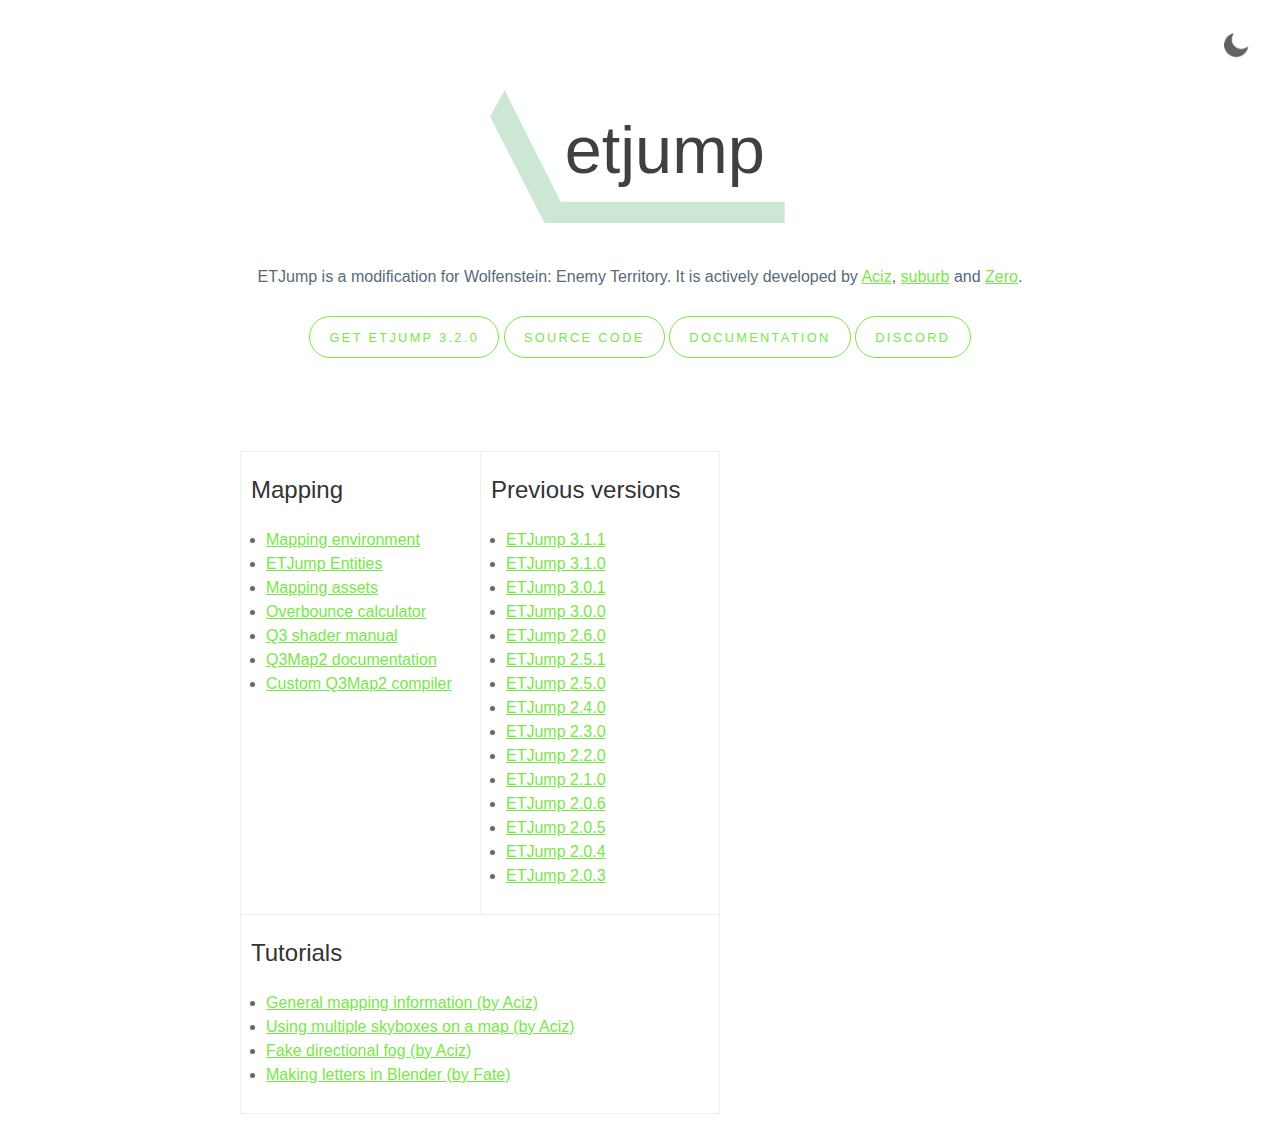
==== index.html @ 076473ca "3.2.0 Update" ====
<!DOCTYPE html>
<html lang="en">

<head>
    <meta charset="UTF-8">
    <title>ETJump - A trickjump mod for Wolfenstein: Enemy Territory</title>
    <link rel="stylesheet" href="styles/site.css">
</head>

<body>
    <header>
        <img src="images/moon.png" id="theme-toggler">
        <img src="images/etjump-logo.svg" id="logo">
        <p class="mtb40">
            ETJump is a modification for Wolfenstein: Enemy Territory. It is actively developed by <a
                href="https://github.com/Aciz">Aciz</a>, <a href="https://github.com/suburbski">suburb</a> and <a
                href="https://github.com/haapanen">Zero</a>.
        </p>
        <nav>
            <a href="etjump/etjump-3.2.0.zip">Get ETJump 3.2.0</a>
            <a href="https://github.com/etjump/etjump">Source Code</a>
            <a href="http://etjump.readthedocs.io/en/latest/">Documentation</a>
            <a href="https://discord.gg/AcyWMqR">Discord</a>
        </nav>
    </header>
    <main class="grid-2-3">
        <div id="links-block">
            <div>
                <h2>Mapping</h2>
                <ul>
                    <li><a href="https://github.com/etjump/mapping">Mapping environment</a></li>
                    <li><a href="https://etjump.readthedocs.io/en/latest/mapping/mapping_entities/">ETJump Entities</a>
                    </li>
                    <li><a href="https://github.com/id-tech-3-tools/ET-extra-assets">Mapping assets</a></li>
                    <li><a href="utilities/overbounce/index.html">Overbounce calculator</a></li>
                    <li><a href="http://q3map2.robotrenegade.com/docs/shader_manual/">Q3 shader manual</a></li>
                    <li><a href="https://github.com/id-tech-3-tools/map-compiler/wiki">Q3Map2 documentation</a></li>
                    <li><a href="https://github.com/id-tech-3-tools/map-compiler">Custom Q3Map2 compiler</a></li>
                </ul>
            </div>
            <div>
                <h2>Previous versions</h2>
                <ul>
                    <li><a href="etjump/etjump-3.1.1.zip">ETJump 3.1.1</a></li>
                    <li><a href="etjump/etjump-3.1.0.zip">ETJump 3.1.0</a></li>
                    <li><a href="etjump/etjump-3.0.1.zip">ETJump 3.0.1</a></li>
                    <li><a href="etjump/etjump-3.0.0.zip">ETJump 3.0.0</a></li>
                    <li><a href="etjump/etjump-2.6.0.zip">ETJump 2.6.0</a></li>
                    <li><a href="etjump/etjump-2.5.1.zip">ETJump 2.5.1</a></li>
                    <li><a href="etjump/etjump-2.5.0.zip">ETJump 2.5.0</a></li>
                    <li><a href="etjump/etjump-2.4.0.zip">ETJump 2.4.0</a></li>
                    <li><a href="etjump/etjump-2_3_0.zip">ETJump 2.3.0</a></li>
                    <li><a href="etjump/etjump-2_2_0.zip">ETJump 2.2.0</a></li>
                    <li><a href="etjump/etjump-2_1_0.zip">ETJump 2.1.0</a></li>
                    <li><a href="etjump/etjump-2_0_6.zip">ETJump 2.0.6</a></li>
                    <li><a href="etjump/etjump-2_0_5.zip">ETJump 2.0.5</a></li>
                    <li><a href="etjump/etjump-2_0_4.zip">ETJump 2.0.4</a></li>
                    <li><a href="etjump/etjump-2_0_3.zip">ETJump 2.0.3</a></li>
                </ul>
            </div>
            <div>
                <h2>Tutorials</h2>
                <ul>
                    <li><a href="tutorials/general-mapping-information.html">General mapping information (by Aciz)</a>
                    </li>
                    <li><a href="tutorials/using-multiple-skyboxes-on-a-map.html">Using multiple skyboxes on a map (by
                            Aciz)</a></li>
                    <li><a href="tutorials/fake-directional-fog.html">Fake directional fog (by Aciz)</a></li>
                    <li><a href="tutorials/fate-blender-tutorial.html">Making letters in Blender (by Fate)</a></li>
                </ul>
            </div>
        </div>
        <div>
            <iframe src="https://discordapp.com/widget?id=214090773237334017&theme=light" id="discord-widget"
                width="350" height="500" allowtransparency="true" frameborder="0"></iframe>
        </div>
    </main>
    <script src="scripts/theme-toggler-main.js"></script>
</body>

</html>
---- styles/site.css ----
/* http://jgthms.com/web-design-in-4-minutes/# */

/* Primary colors */

:root {
    --green: #77e848;
    --white1: white;
    --white2: #f5f7f9;
    --white3: #d8dee9;
    --white4: #efefef;
    --white5: #f9f9f9;
    --white6: #dddddd;
    --dirty-white: #a59d95;
    --gray1: #a7adba;
    --gray2: #566b78;
    --gray3: #333;
    --gray4: #27292a;
    --gray5: #212121;
    --gray6: #202324;
    --gray7: #2f3335;
    --black: black;
    --blue: #69c;
}

/* Theme toggler */

.light {
    --bg: var(--white1);
    --text: var(--gray2);
    --hover: var(--black);
    --header: var(--gray3);
    --border: var(--white4);
    --code-bg: var(--white2);
    --toc-bg: var(--white5);
    --nth-even: var(--white6);
}

.dark {
    --bg: var(--gray5);
    --text: var(--dirty-white);
    --hover: var(--white1);
    --header: var(--dirty-white);
    --border: var(--dirty-white);
    --code-bg: var(--gray4);
    --toc-bg: var(--gray6);
    --nth-even: var(--gray7);
}

/* Centering */

header,
main {
    margin: 0 auto;
    max-width: 50em;
}

.common-tex-item {
    margin-bottom: 15px;
}

.common-tex-image {
    display: inline-block;
    width: 80px;
    vertical-align: middle;
    text-align: center;
}

.common-tex-content {
    width: 700px;
    display: inline-block;
    vertical-align: middle;
}

/* Navbar */

nav a {
    border: 1px solid var(--green);
    border-radius: 290486px;
    color: var(--green);
    font-size: 0.8em;
    letter-spacing: 0.18em;
    padding: 1em 1.5em;
    text-transform: uppercase;
    text-decoration: none;
    transition: none 200ms ease-out;
    transition-property: color, background;
}

nav a:hover {
    background: var(--green);
    color: var(--white1);
}

/* Fonts */

body {
    font-family: "Roboto", "Helvetica", "Arial", sans-serif;
    -moz-font-smoothing: grayscale;
    -webkit-font-smoothing: antialiased;
}

h1,
h2,
strong {
    font-weight: 500;
}

header h1 {
    font-size: 2.5em;
    font-weight: 300;
}

.toc_title {
    font-weight: 700;
    text-align: center;
}

/* Spacing */

body {
    line-height: 1.5;
    padding: 4em 1em;
}

h2 {
    margin-top: 1em;
    padding-top: 1em;
}

body {
    margin: 0;
    padding: 0;
}

main {
    padding: 1em;
}

header {
    line-height: 1.2;
    max-width: none;
    padding: 7vw 2em;
    text-align: center;
}

code {
    padding: 2px 4px;
    vertical-align: text-bottom;
}

pre {
    padding: 1em;
    overflow: auto;
    white-space: pre-wrap;
}


#toc_container li,
#toc_container ul,
#toc_container ul li {
    list-style: disc none none;
}

/* Colors and contrast */

h1,
h2,
strong {
    color: var(--header);
}

a {
    transition: color 0.2s ease;
}

a:hover {
    color: var(--hover);
}

body {
    background: var(--bg);
    color: var(--text);
}

a {
    color: var(--green);
}

code,
pre {
    background: var(--code-bg);
    color: var(--gray1);
    -moz-font-smoothing: grayscale;
    -webkit-font-smoothing: initial;
}

pre {
    border-left: 2px solid var(--blue);
}

table,
th,
td {
    border: 1px solid gray;
    border-collapse: collapse;
    padding: 0 5px;
}

tr:nth-child(even) {
    background-color: var(--nth-even);
}

#toc_container {
    background: var(--toc-bg) none repeat scroll 0 0;
    border: 1px solid gray;
    display: table;
    float: right;
    margin-bottom: 1em;
    margin-left: 1em;
    padding-right: 1em;
}

input {
    background-color: var(--bg) !important;
    color: var(--text) !important;
    border-color: var(--border) !important;
}

#fall-ob-heights {
    background-color: var(--code-bg);
    border-color: var(--border);
}

#jump-ob-heights {
    background-color: var(--code-bg);
    border-color: var(--border);
}

/* Images */

img {
    height: auto;
    max-width: 100%;
}

#logo {
    width: 300px;
}

#theme-toggler {
    width: 30px;
    cursor: pointer;
    position: fixed;
    top: 30px;
    right: 30px;
}

/* Resources */

#links-block {
    display: grid;
    grid-template-columns: repeat(auto-fill, 50%);
}

#links-block ul {
    padding-left: 15px;
}

#links-block h2 {
    margin-top: 10px;
    padding-top: 0;
}

#links-block>div {
    padding: 10px;
    border: 1px solid var(--border);
}

#links-block>div:nth-child(1) {
    grid-column: 1 / 2;
    border-right: none;
}

#links-block>div:nth-child(2) {
    grid-column: 2 / 2;
}

#links-block>div:nth-child(3) {
    grid-column: 1 / 3;
    grid-row: 2;
    border-top: none;
}

.mtb40 {
    margin: 40px 0;
}

.grid-2-3 {
    display: grid;
    grid-template-columns: 60% 40%;
    grid-gap: 10px;
}
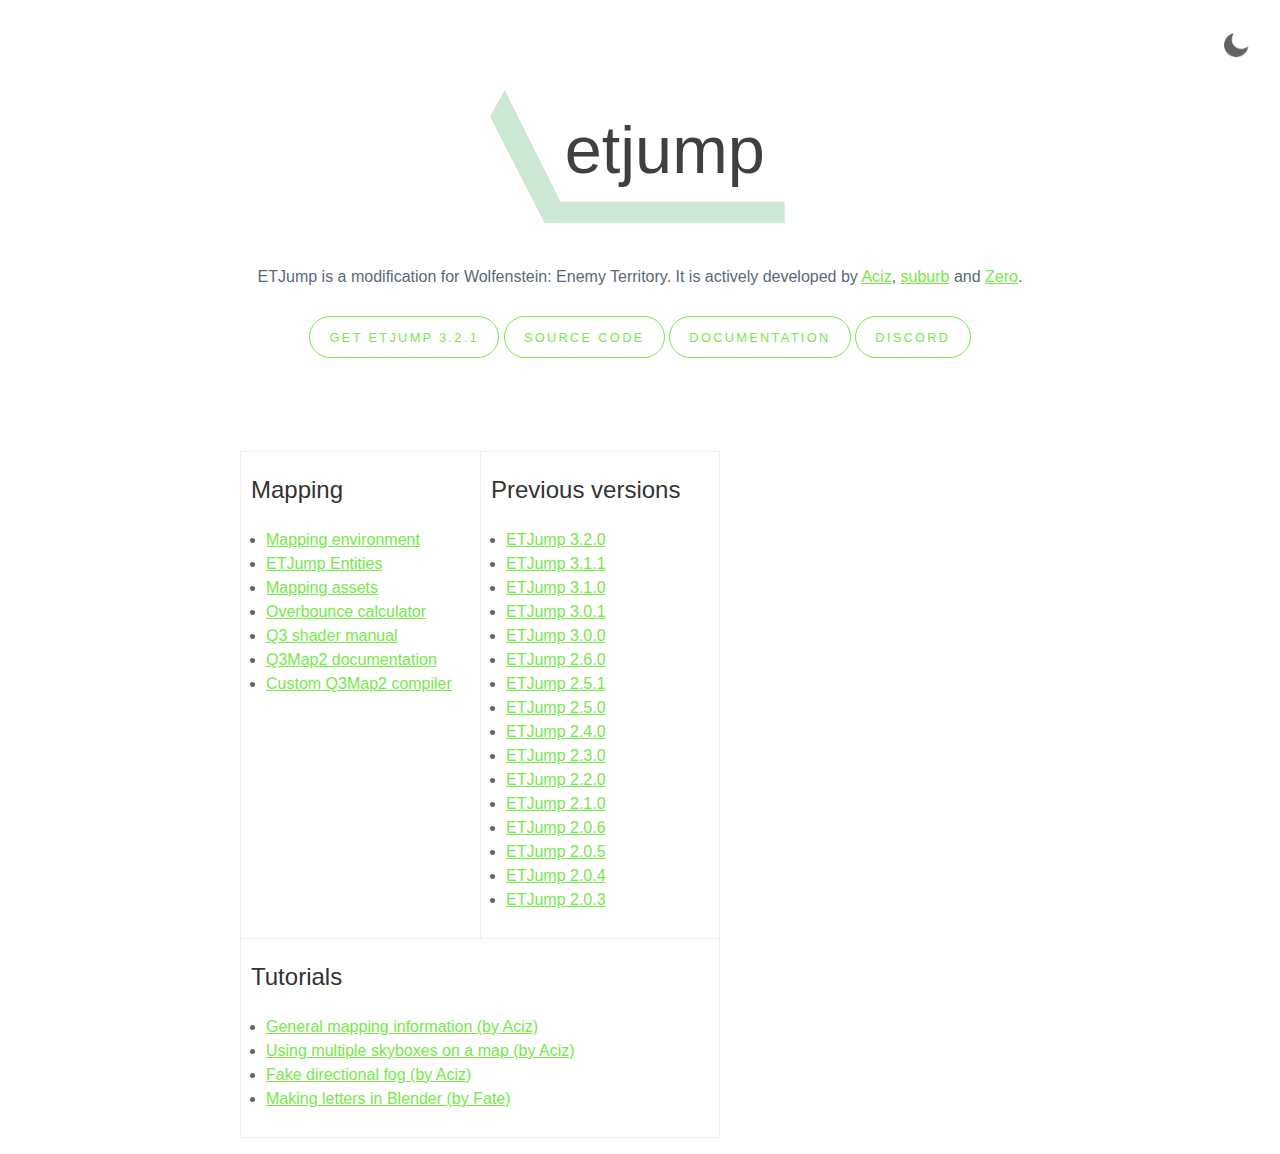
==== commit 8ceabb49: "3.2.1 Update" ====
--- a/index.html
+++ b/index.html
@@ -17,7 +17,7 @@
                 href="https://github.com/haapanen">Zero</a>.
         </p>
         <nav>
-            <a href="etjump/etjump-3.2.0.zip">Get ETJump 3.2.0</a>
+            <a href="etjump/etjump-3.2.1.zip">Get ETJump 3.2.1</a>
             <a href="https://github.com/etjump/etjump">Source Code</a>
             <a href="http://etjump.readthedocs.io/en/latest/">Documentation</a>
             <a href="https://discord.gg/AcyWMqR">Discord</a>
@@ -41,6 +41,7 @@
             <div>
                 <h2>Previous versions</h2>
                 <ul>
+                    <li><a href="etjump/etjump-3.2.0.zip">ETJump 3.2.0</a></li>
                     <li><a href="etjump/etjump-3.1.1.zip">ETJump 3.1.1</a></li>
                     <li><a href="etjump/etjump-3.1.0.zip">ETJump 3.1.0</a></li>
                     <li><a href="etjump/etjump-3.0.1.zip">ETJump 3.0.1</a></li>
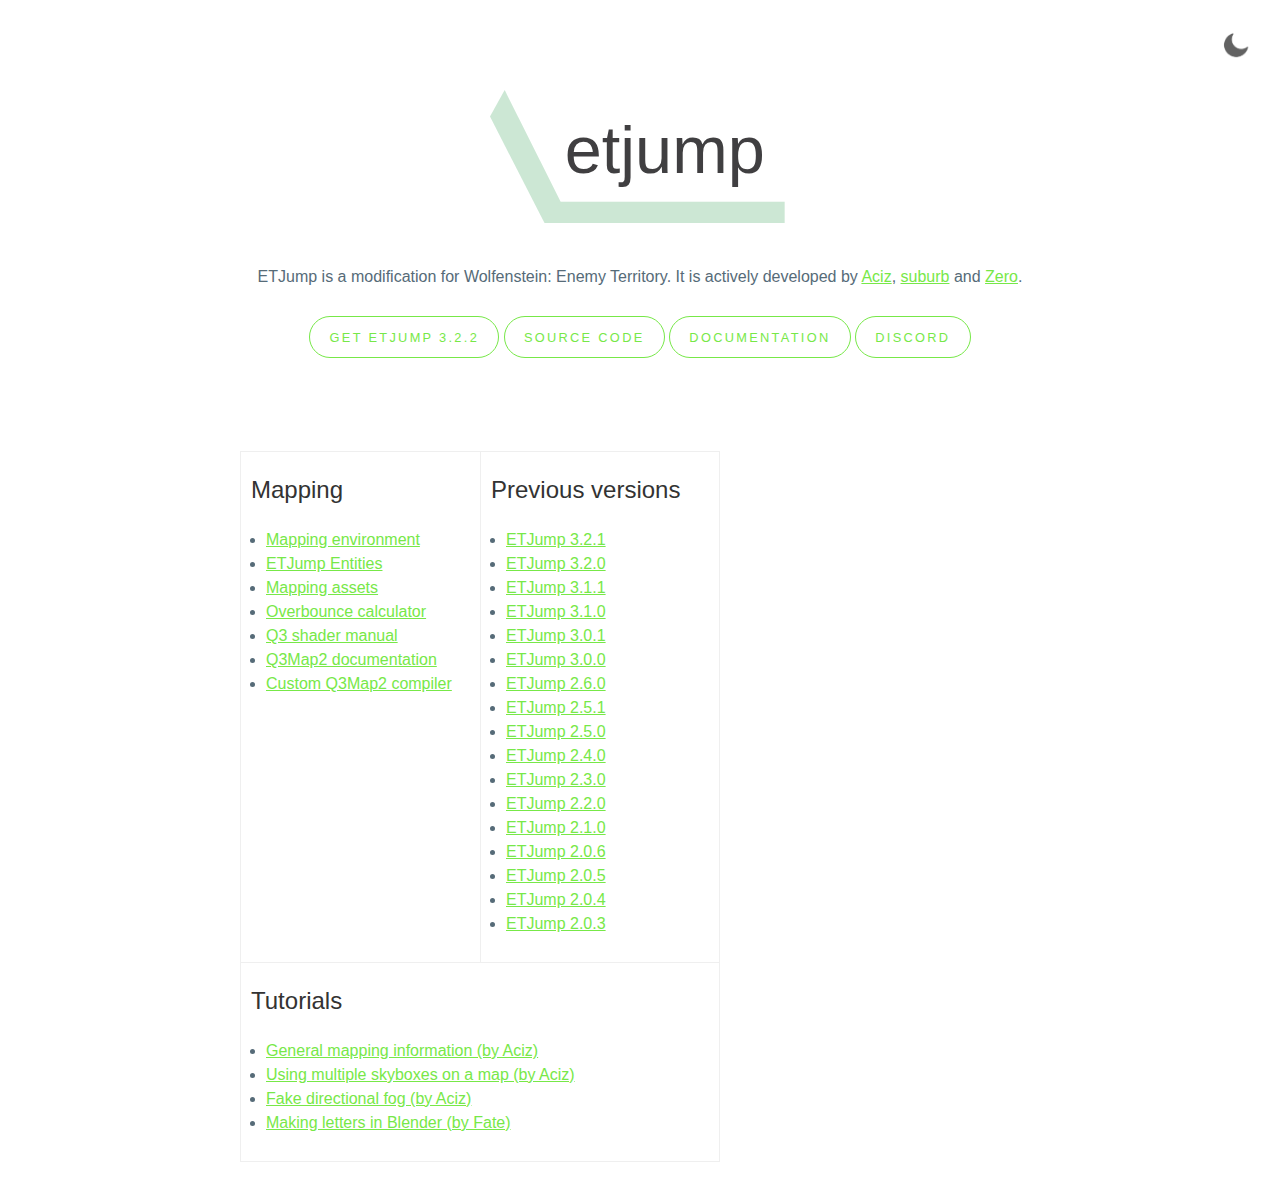
==== commit b44baf6a: "3.2.2 Update" ====
--- a/index.html
+++ b/index.html
@@ -17,7 +17,7 @@
                 href="https://github.com/haapanen">Zero</a>.
         </p>
         <nav>
-            <a href="etjump/etjump-3.2.1.zip">Get ETJump 3.2.1</a>
+            <a href="etjump/etjump-3.2.2.zip">Get ETJump 3.2.2</a>
             <a href="https://github.com/etjump/etjump">Source Code</a>
             <a href="http://etjump.readthedocs.io/en/latest/">Documentation</a>
             <a href="https://discord.gg/AcyWMqR">Discord</a>
@@ -41,6 +41,7 @@
             <div>
                 <h2>Previous versions</h2>
                 <ul>
+                    <li><a href="etjump/etjump-3.2.1.zip">ETJump 3.2.1</a></li>
                     <li><a href="etjump/etjump-3.2.0.zip">ETJump 3.2.0</a></li>
                     <li><a href="etjump/etjump-3.1.1.zip">ETJump 3.1.1</a></li>
                     <li><a href="etjump/etjump-3.1.0.zip">ETJump 3.1.0</a></li>
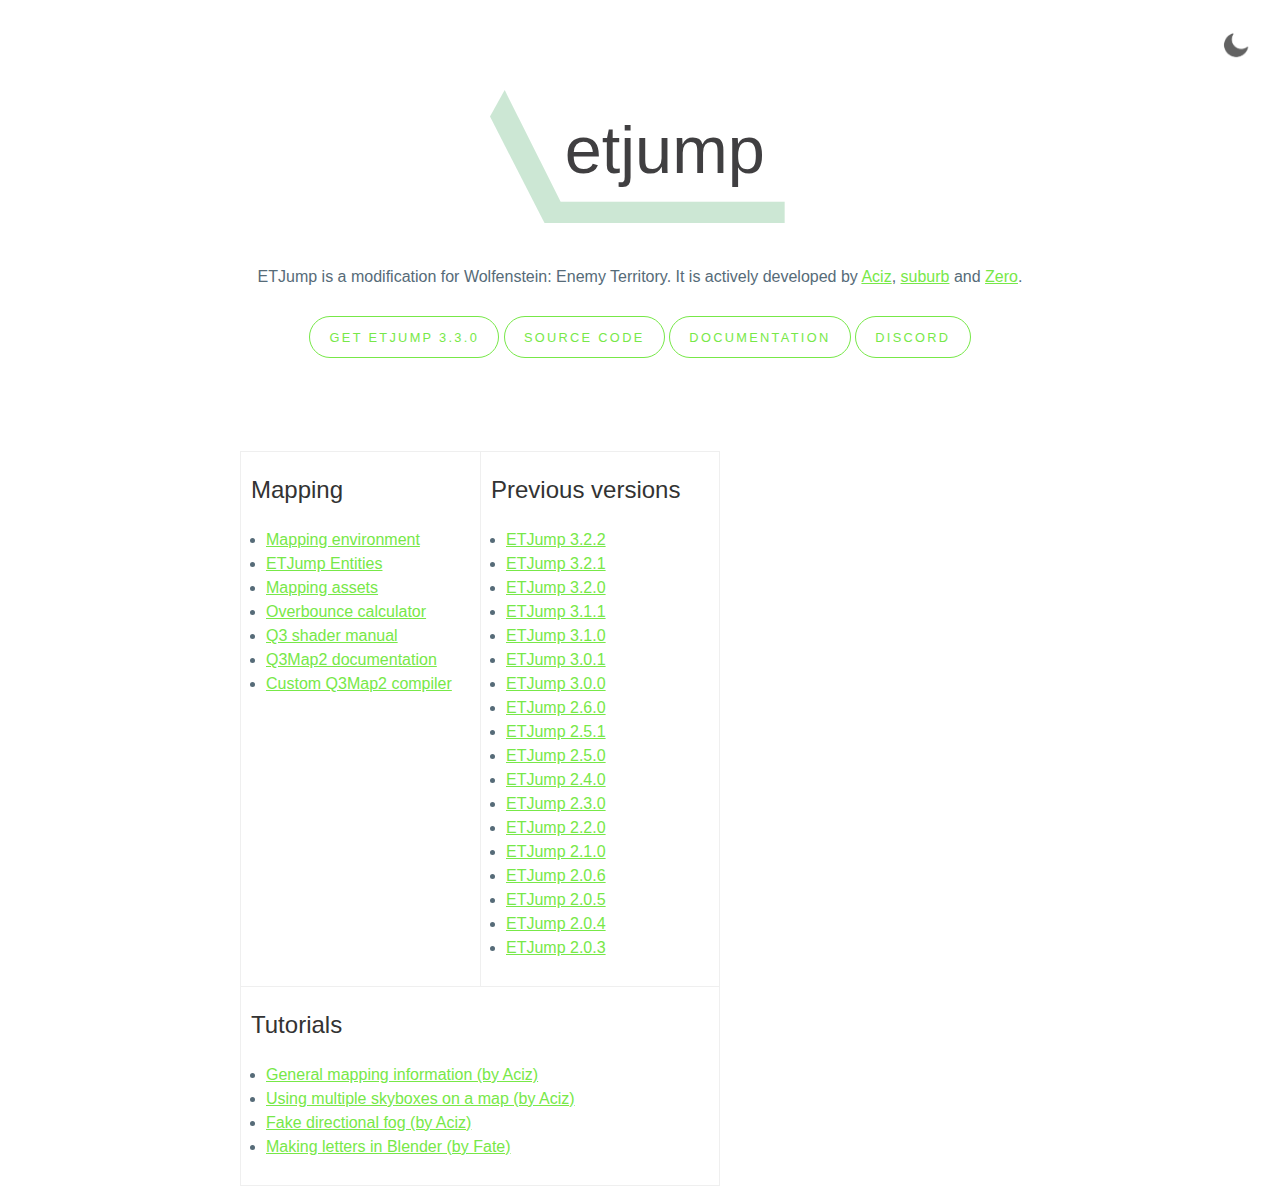
==== commit 833fac41: "3.3.0 Update" ====
--- a/index.html
+++ b/index.html
@@ -17,7 +17,7 @@
                 href="https://github.com/haapanen">Zero</a>.
         </p>
         <nav>
-            <a href="etjump/etjump-3.2.2.zip">Get ETJump 3.2.2</a>
+            <a href="etjump/etjump-3.3.0.zip">Get ETJump 3.3.0</a>
             <a href="https://github.com/etjump/etjump">Source Code</a>
             <a href="http://etjump.readthedocs.io/en/latest/">Documentation</a>
             <a href="https://discord.gg/AcyWMqR">Discord</a>
@@ -41,6 +41,7 @@
             <div>
                 <h2>Previous versions</h2>
                 <ul>
+                    <li><a href="etjump/etjump-3.2.2.zip">ETJump 3.2.2</a></li>
                     <li><a href="etjump/etjump-3.2.1.zip">ETJump 3.2.1</a></li>
                     <li><a href="etjump/etjump-3.2.0.zip">ETJump 3.2.0</a></li>
                     <li><a href="etjump/etjump-3.1.1.zip">ETJump 3.1.1</a></li>
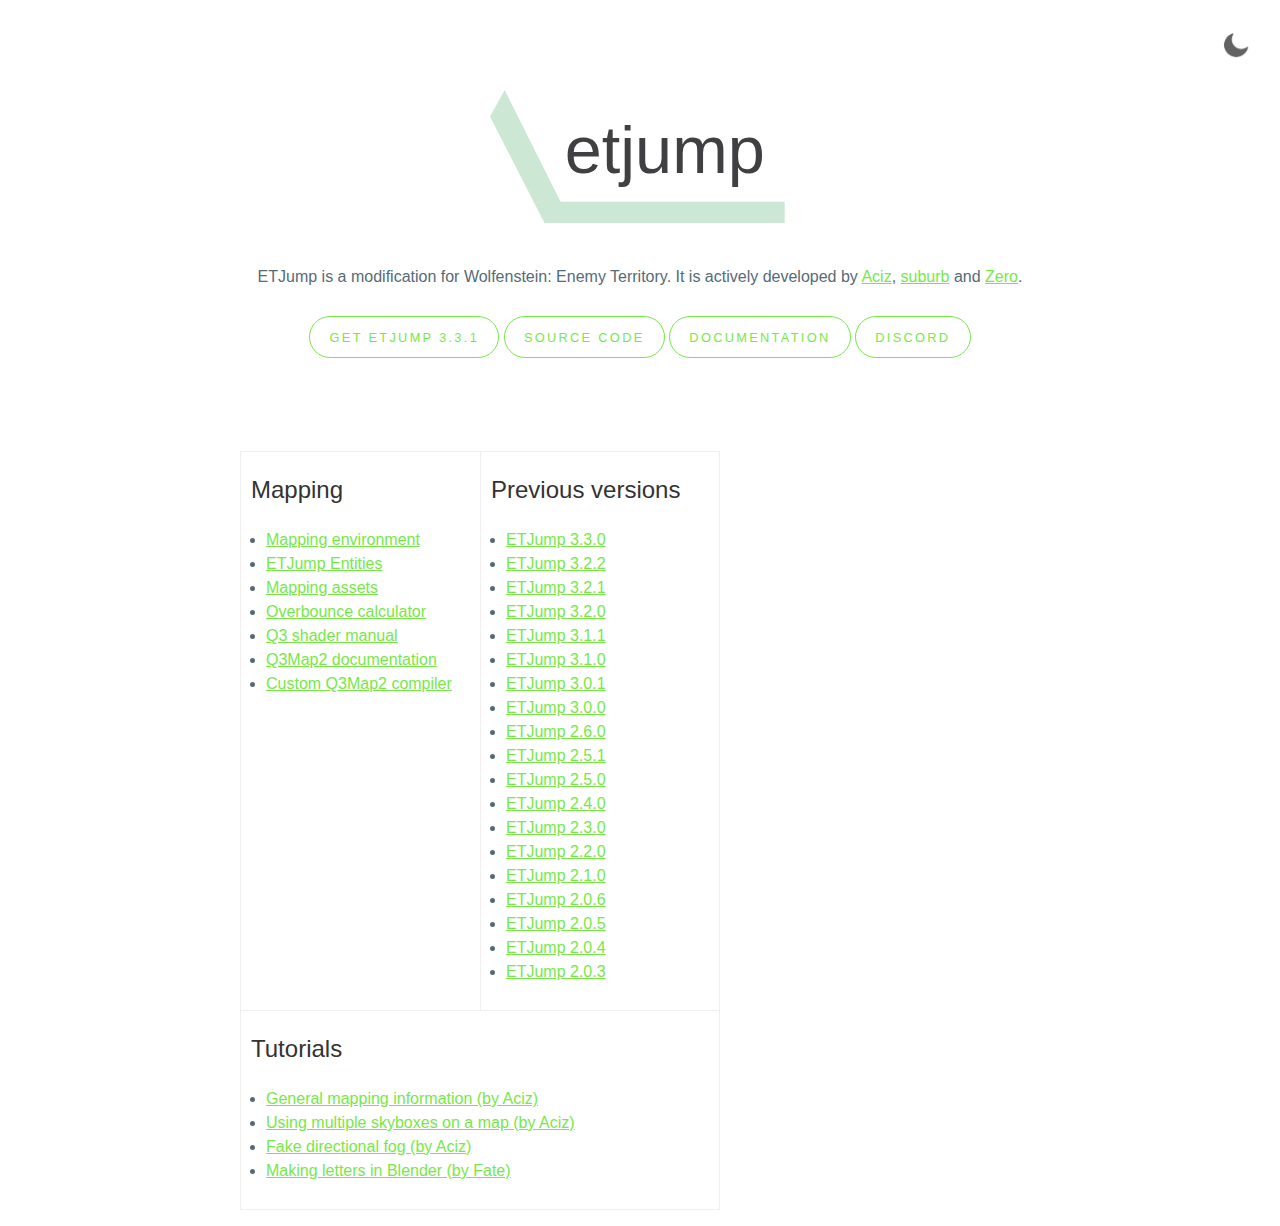
==== commit 6a382e75: "3.3.1 Update" ====
--- a/index.html
+++ b/index.html
@@ -17,7 +17,7 @@
                 href="https://github.com/haapanen">Zero</a>.
         </p>
         <nav>
-            <a href="etjump/etjump-3.3.0.zip">Get ETJump 3.3.0</a>
+            <a href="etjump/etjump-3.3.1.zip">Get ETJump 3.3.1</a>
             <a href="https://github.com/etjump/etjump">Source Code</a>
             <a href="http://etjump.readthedocs.io/en/latest/">Documentation</a>
             <a href="https://discord.gg/AcyWMqR">Discord</a>
@@ -41,6 +41,7 @@
             <div>
                 <h2>Previous versions</h2>
                 <ul>
+                    <li><a href="etjump/etjump-3.3.0.zip">ETJump 3.3.0</a></li>
                     <li><a href="etjump/etjump-3.2.2.zip">ETJump 3.2.2</a></li>
                     <li><a href="etjump/etjump-3.2.1.zip">ETJump 3.2.1</a></li>
                     <li><a href="etjump/etjump-3.2.0.zip">ETJump 3.2.0</a></li>
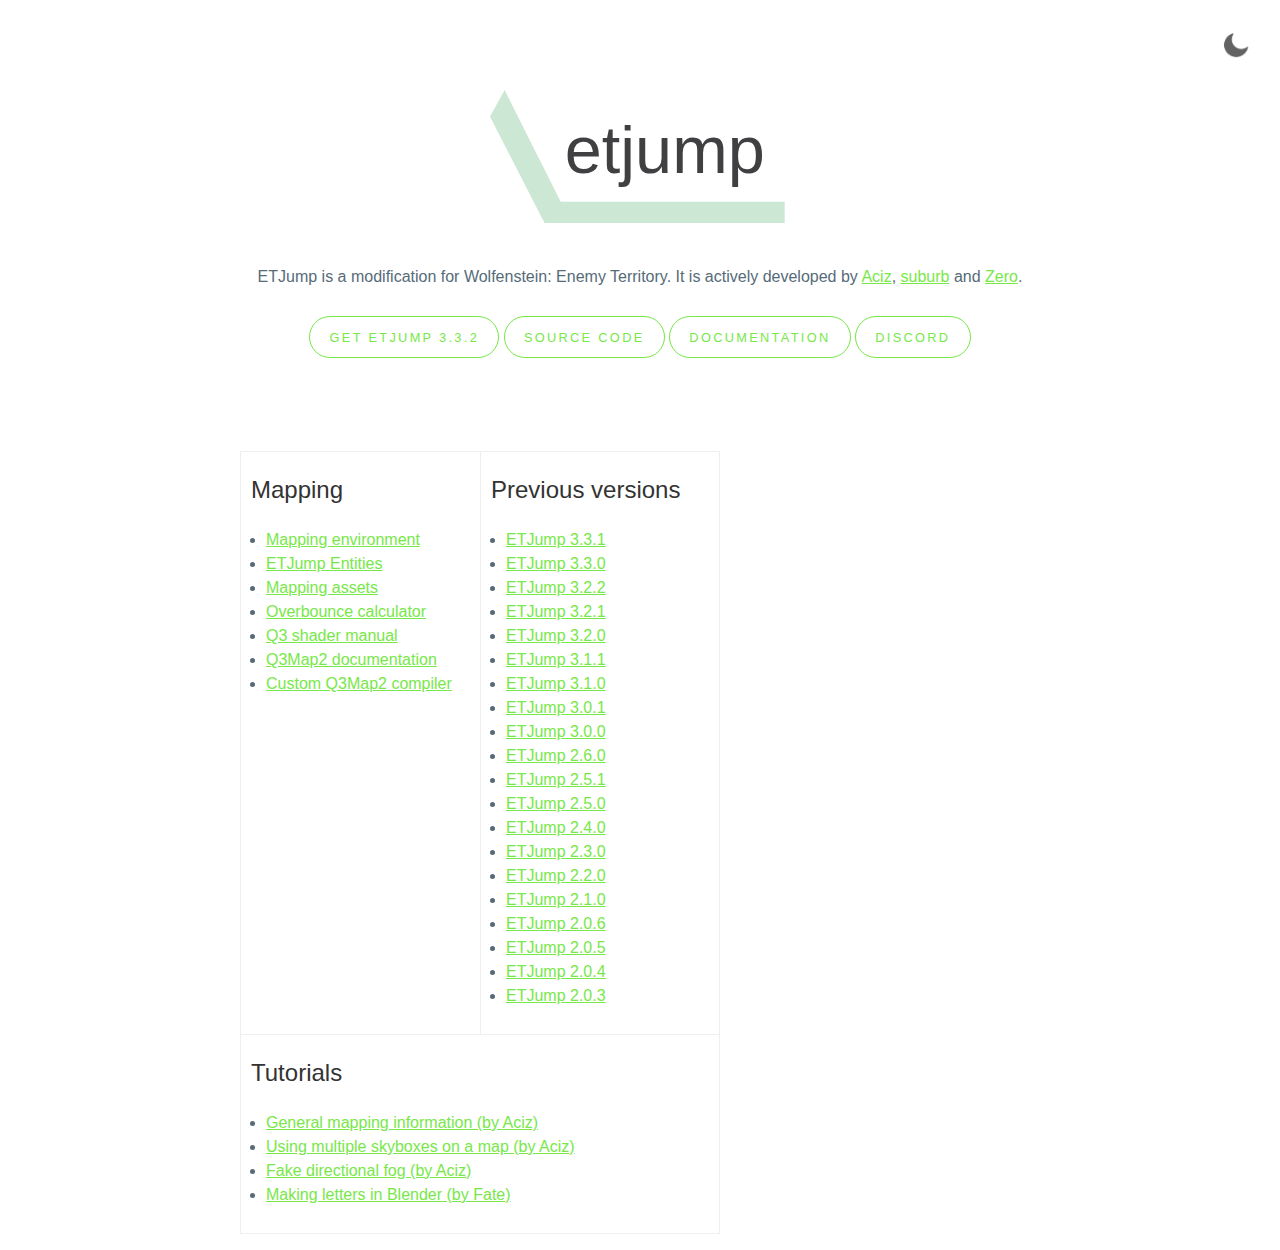
==== commit 9ea4640e: "3.3.2 Update" ====
--- a/index.html
+++ b/index.html
@@ -17,7 +17,7 @@
                 href="https://github.com/haapanen">Zero</a>.
         </p>
         <nav>
-            <a href="etjump/etjump-3.3.1.zip">Get ETJump 3.3.1</a>
+            <a href="etjump/etjump-3.3.2.zip">Get ETJump 3.3.2</a>
             <a href="https://github.com/etjump/etjump">Source Code</a>
             <a href="http://etjump.readthedocs.io/en/latest/">Documentation</a>
             <a href="https://discord.gg/AcyWMqR">Discord</a>
@@ -41,6 +41,7 @@
             <div>
                 <h2>Previous versions</h2>
                 <ul>
+                    <li><a href="etjump/etjump-3.3.1.zip">ETJump 3.3.1</a></li>
                     <li><a href="etjump/etjump-3.3.0.zip">ETJump 3.3.0</a></li>
                     <li><a href="etjump/etjump-3.2.2.zip">ETJump 3.2.2</a></li>
                     <li><a href="etjump/etjump-3.2.1.zip">ETJump 3.2.1</a></li>
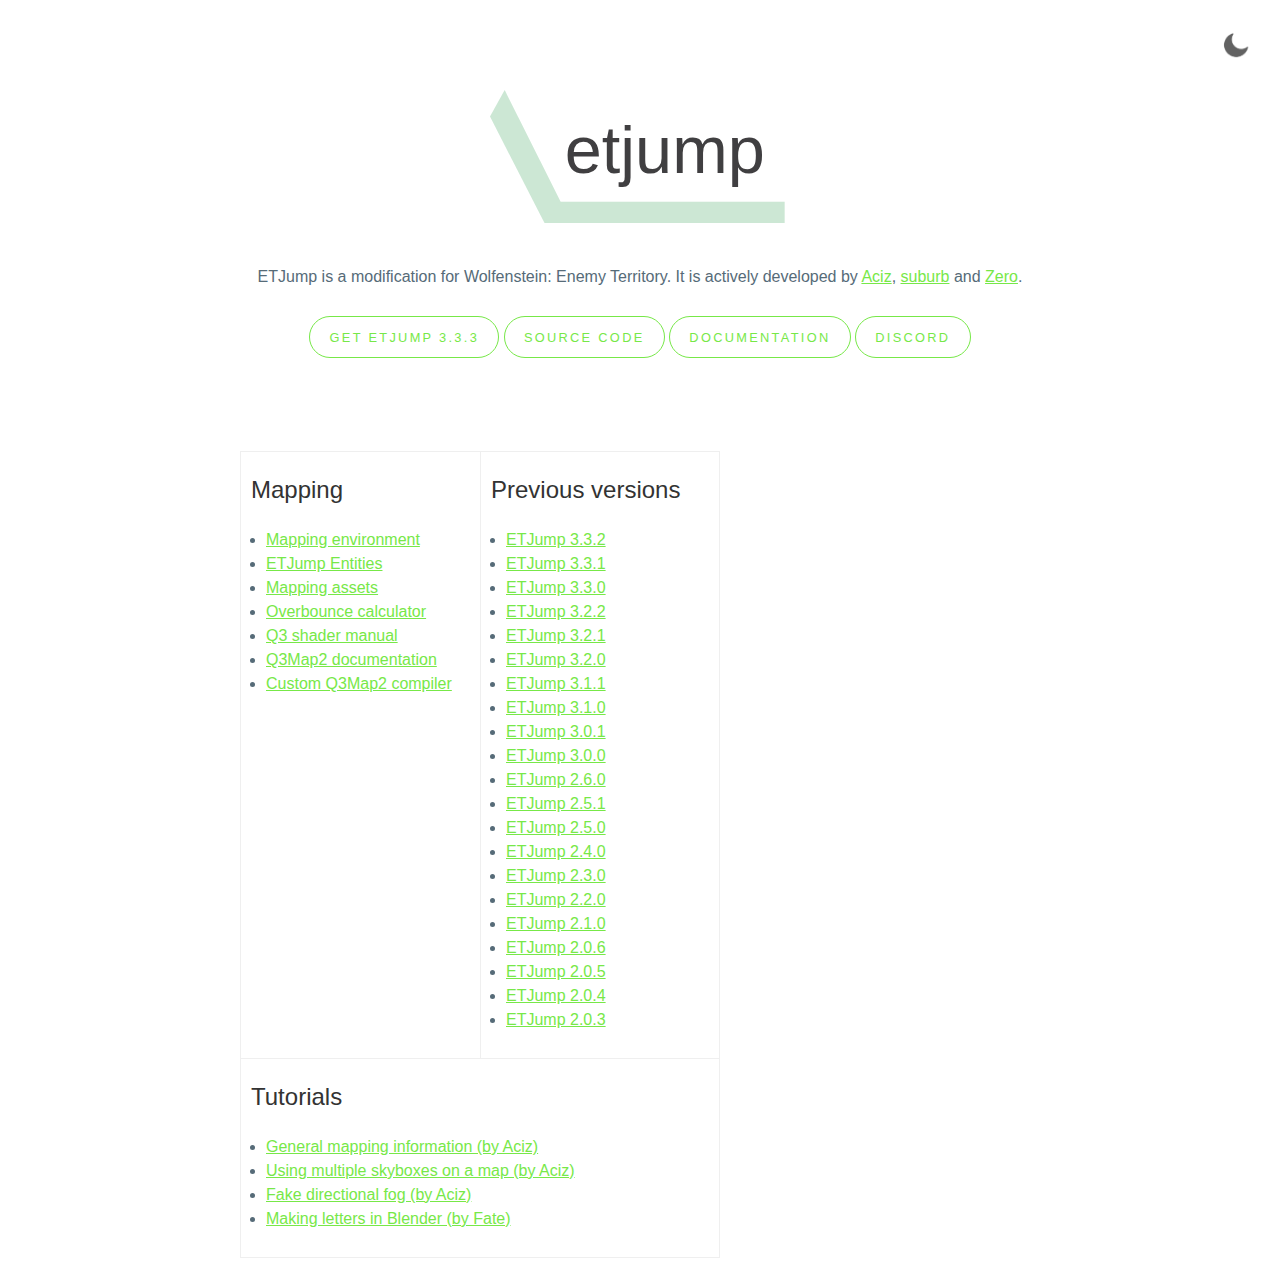
==== commit da14df50: "3.3.3 Update" ====
--- a/index.html
+++ b/index.html
@@ -17,7 +17,7 @@
                 href="https://github.com/haapanen">Zero</a>.
         </p>
         <nav>
-            <a href="etjump/etjump-3.3.2.zip">Get ETJump 3.3.2</a>
+            <a href="etjump/etjump-3.3.3.zip">Get ETJump 3.3.3</a>
             <a href="https://github.com/etjump/etjump">Source Code</a>
             <a href="http://etjump.readthedocs.io/en/latest/">Documentation</a>
             <a href="https://discord.gg/AcyWMqR">Discord</a>
@@ -41,6 +41,7 @@
             <div>
                 <h2>Previous versions</h2>
                 <ul>
+                    <li><a href="etjump/etjump-3.3.2.zip">ETJump 3.3.2</a></li>
                     <li><a href="etjump/etjump-3.3.1.zip">ETJump 3.3.1</a></li>
                     <li><a href="etjump/etjump-3.3.0.zip">ETJump 3.3.0</a></li>
                     <li><a href="etjump/etjump-3.2.2.zip">ETJump 3.2.2</a></li>
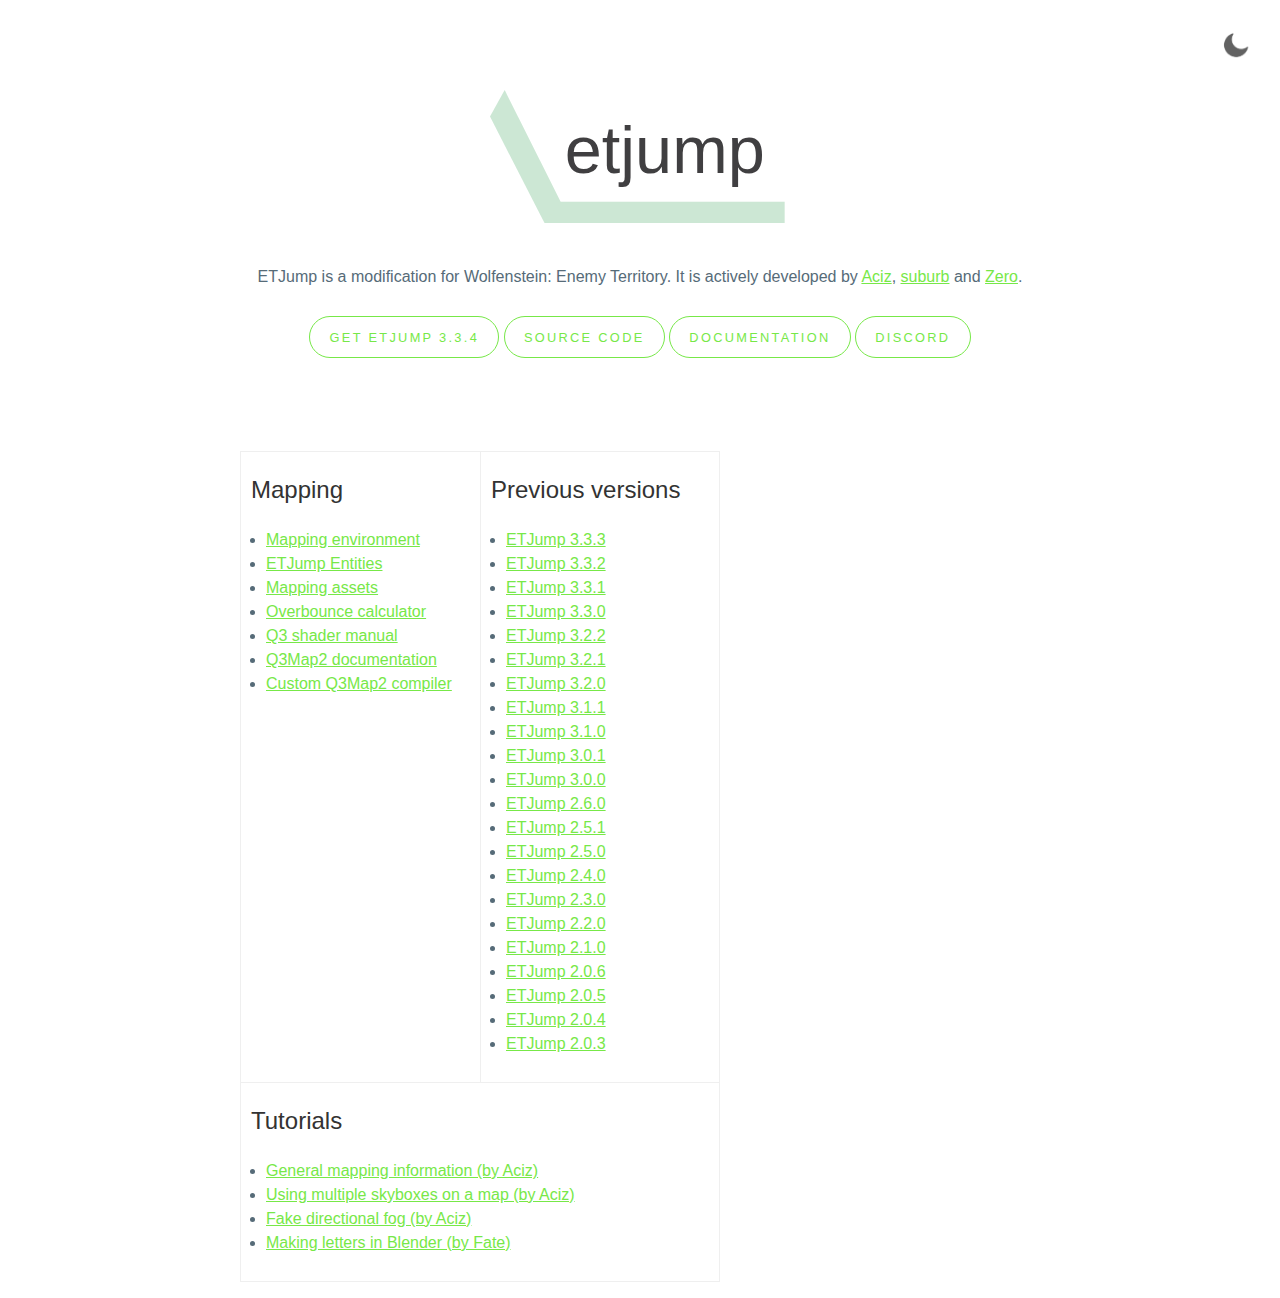
==== commit 7141c8aa: "3.3.4 Update" ====
--- a/index.html
+++ b/index.html
@@ -17,7 +17,7 @@
                 href="https://github.com/haapanen">Zero</a>.
         </p>
         <nav>
-            <a href="etjump/etjump-3.3.3.zip">Get ETJump 3.3.3</a>
+            <a href="etjump/etjump-3.3.4.zip">Get ETJump 3.3.4</a>
             <a href="https://github.com/etjump/etjump">Source Code</a>
             <a href="http://etjump.readthedocs.io/en/latest/">Documentation</a>
             <a href="https://discord.gg/AcyWMqR">Discord</a>
@@ -41,6 +41,7 @@
             <div>
                 <h2>Previous versions</h2>
                 <ul>
+                    <li><a href="etjump/etjump-3.3.2.zip">ETJump 3.3.3</a></li>
                     <li><a href="etjump/etjump-3.3.2.zip">ETJump 3.3.2</a></li>
                     <li><a href="etjump/etjump-3.3.1.zip">ETJump 3.3.1</a></li>
                     <li><a href="etjump/etjump-3.3.0.zip">ETJump 3.3.0</a></li>
